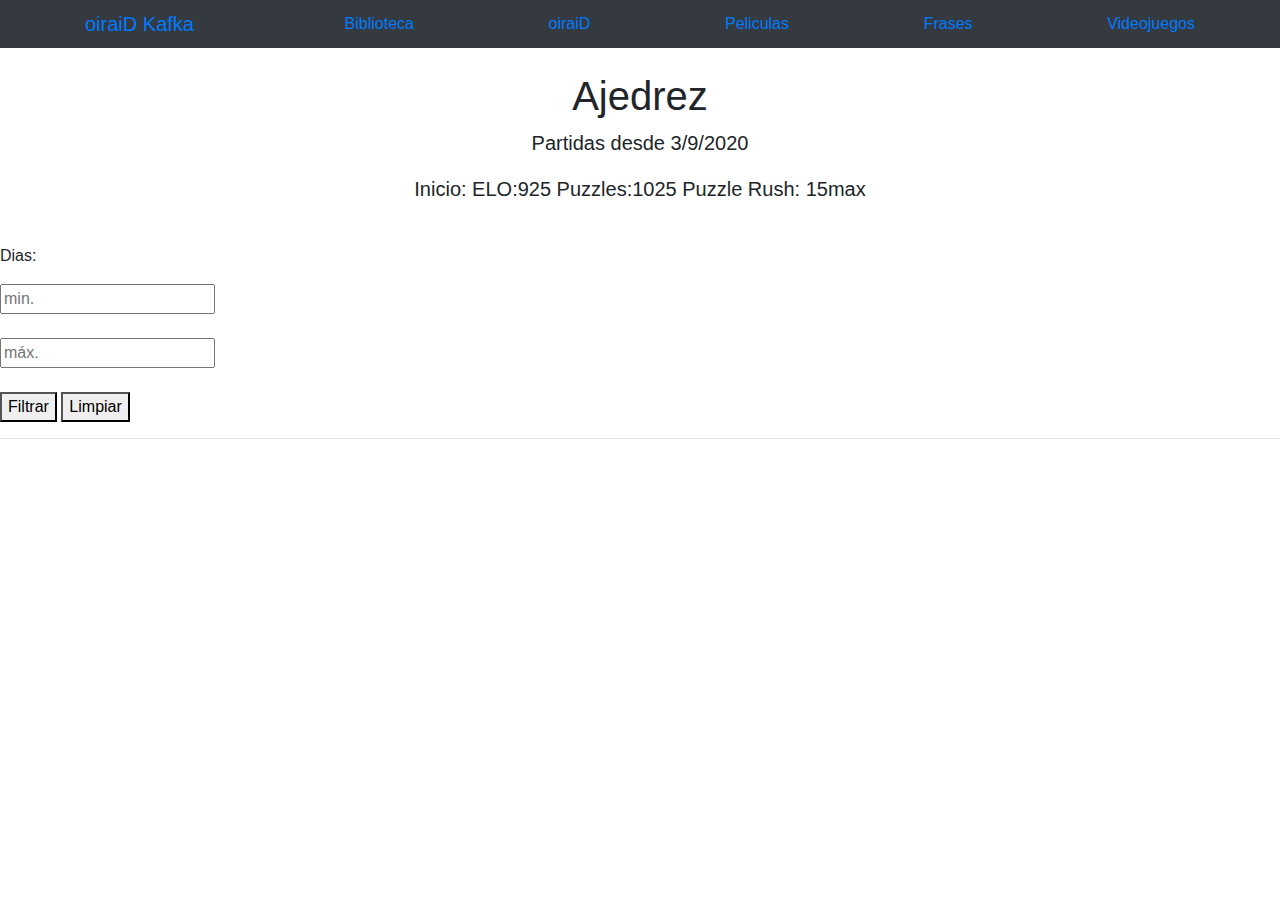
==== Ajedrez.html @ 05fb647e "chess 0.01" ====
<!DOCTYPE html>
<html lang="es">
<head>
    <meta charset="utf-8">
    <Title> Videojuegos </Title>
    <meta name="viewport" content="width=device-width, initial-scale=1.0">
    <link href="css/bootstrap.min.css" rel="stylesheet">

</head>
<body>
    <nav class="site-header sticky-top py-1 bg-dark">
        <div class="container d-flex flex-column flex-md-row justify-content-between">
          <a class="navbar-brand" href="index.html">oiraiD Kafka </a>
          <a class="py-2 d-none d-md-inline-block" href="Biblioteca.html">Biblioteca</a>
          <a class="py-2 d-none d-md-inline-block" href="oiraiD.html"> oiraiD </a>
          <a class="py-2 d-none d-md-inline-block" href="Peliculas.html"> Peliculas</a>
          <a class="py-2 d-none d-md-inline-block" href="Frases.html">Frases</a>
          <a class="py-2 d-none d-md-inline-block"href="Ajedrez.html"> Videojuegos</a>
          </div>
      </nav>

      <div class="text-center p-4">
        <h1>Ajedrez</h1>
        <p class="lead">Partidas desde 3/9/2020</p>
        <p class="lead">Inicio: ELO:925  Puzzles:1025  Puzzle Rush: 15max </p>
    </div>
    <div id="filtro-rango-pag">

    <!--   <p>Ordenar por:</p> 

        <button id="sortPagDesc">Pags Desc</button>

        <button id="sortPagAsc">Pags Asc</button>

        <button id="sortIdDesc">Id Desc</button>

        -->

        <p>Dias:</p>

        <input type="number" placeholder="min." id="Incio"> <br><br>

        <input type="number" placeholder="máx." id="Final"> <br><br>

        <button id="filtrar">Filtrar</button>
        <button id="limpiar">Limpiar</button>

        <hr>
<!-- 
        <p> Busca el libro que quieres:</p>

        <input type="text" id="buscador">
        <button id="limpBusc">Limpiar Busqueda  </button>
        -->


    </div>

</body> 
</html>
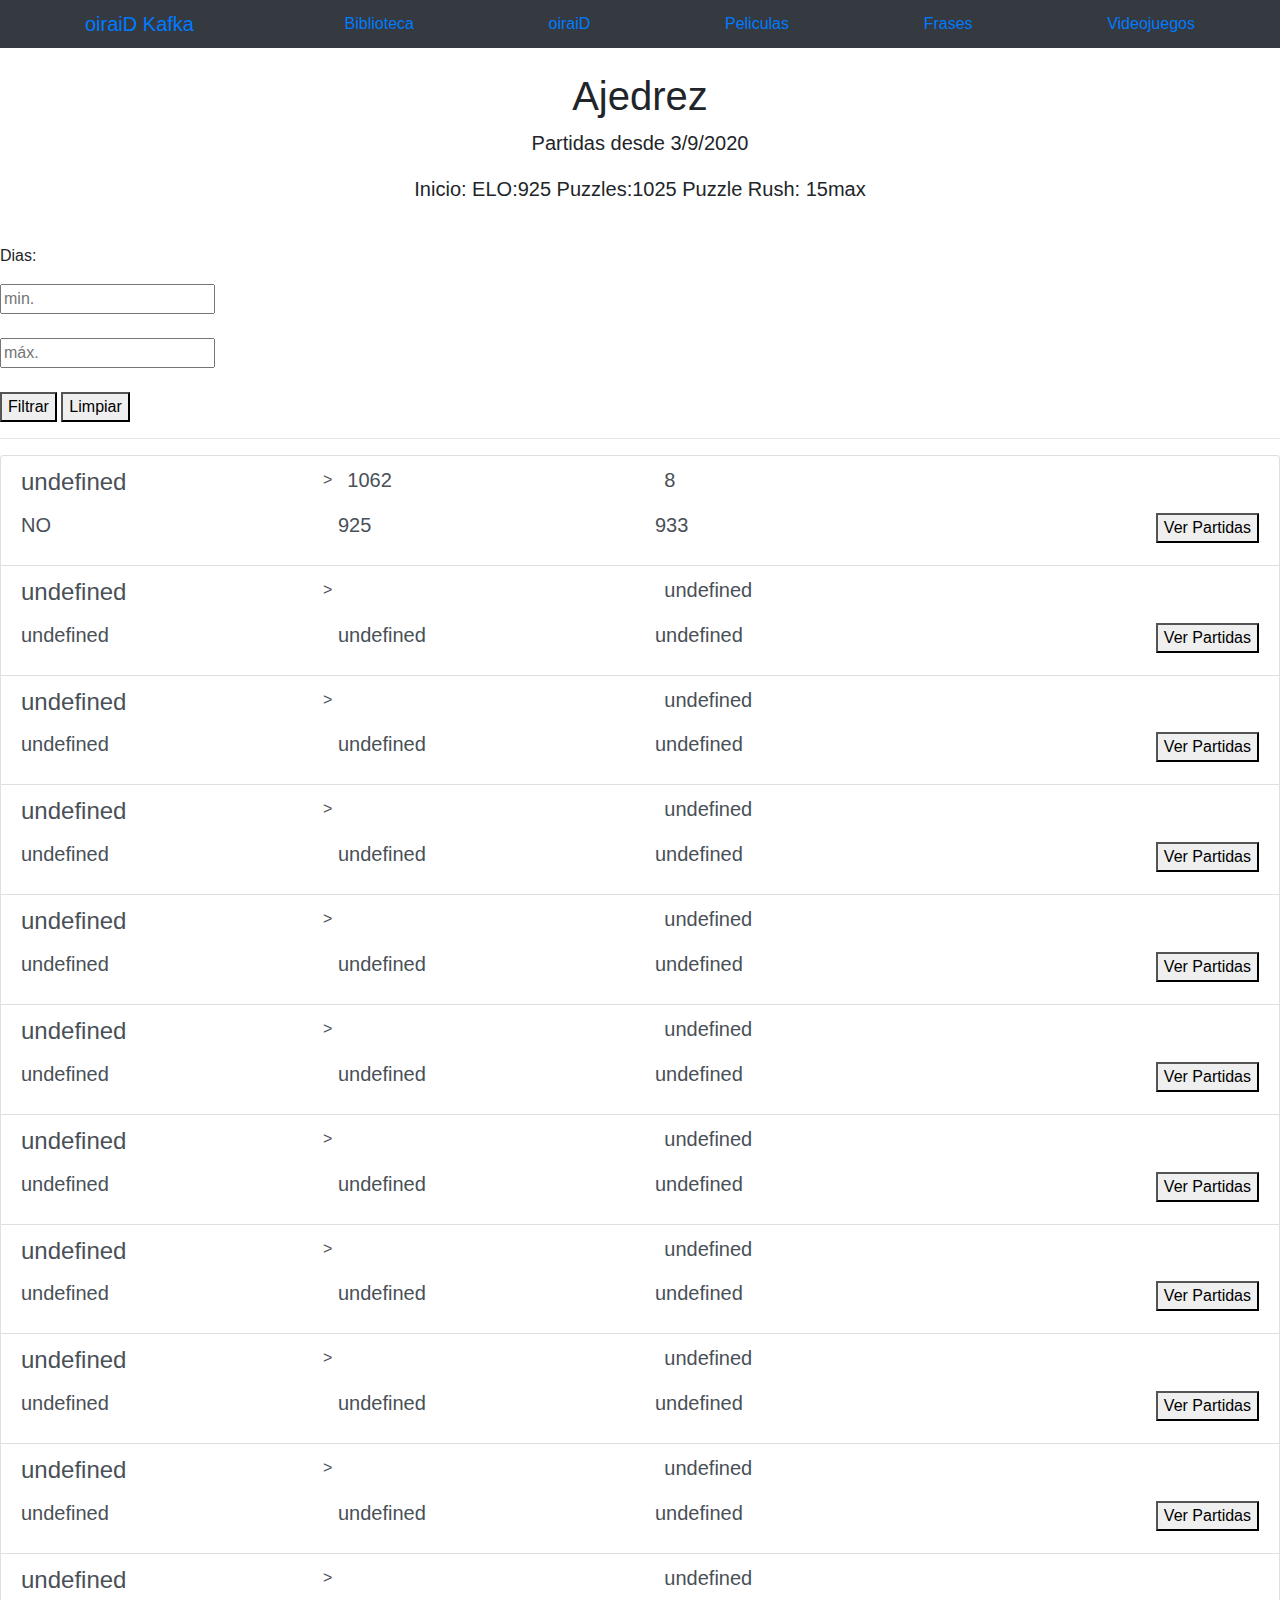
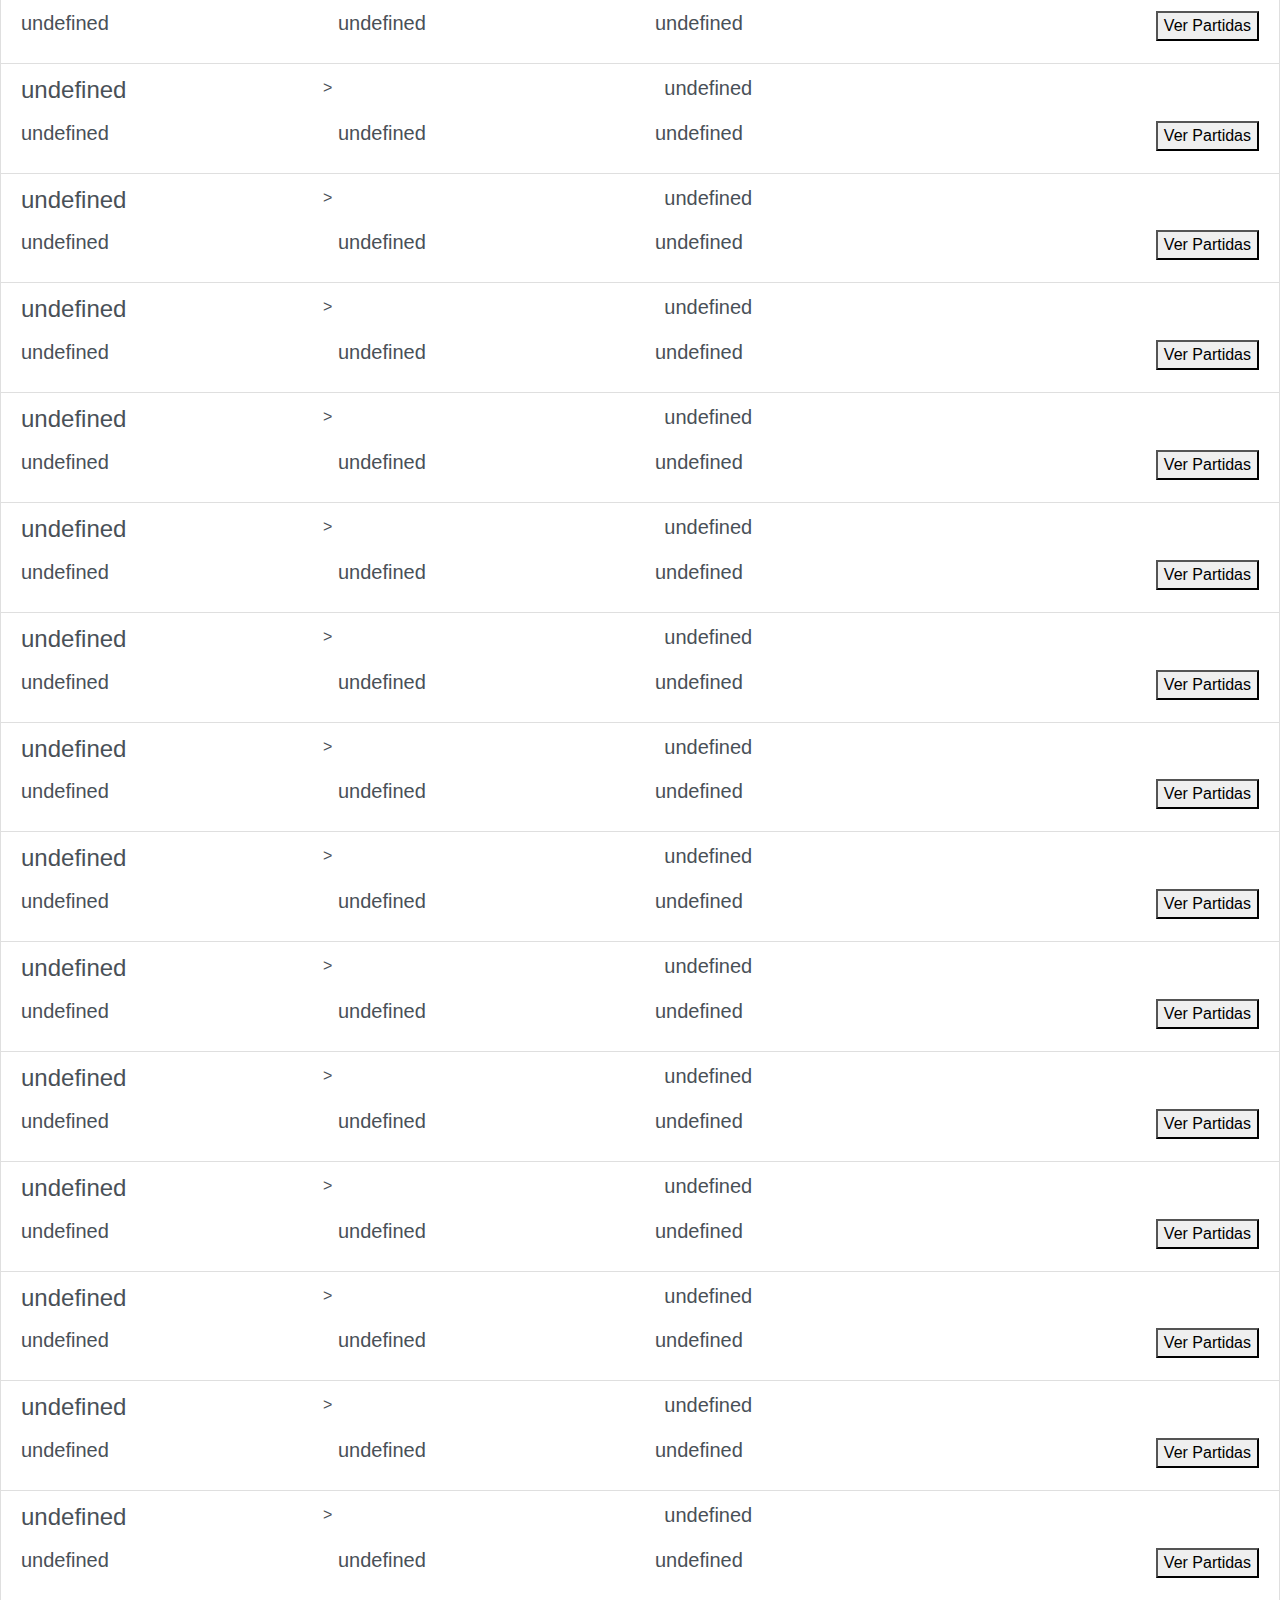
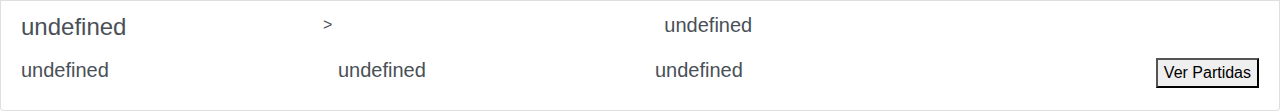
==== commit 804eab20: "json cambios" ====
--- a/Ajedrez.html
+++ b/Ajedrez.html
@@ -52,9 +52,12 @@
         <input type="text" id="buscador">
         <button id="limpBusc">Limpiar Busqueda  </button>
         -->
-
+        <div id="listado"></div>
 
     </div>
-
+    <script src="Scripts/init.js"></script>
+    <script src="Scripts/jquery-3.4.1.min.js"></script>
+    <script src="Scripts/bootstrap.bundle.min.js"></script>
+    <script src="Scripts/chessProgress.js"></script>
 </body> 
 </html>